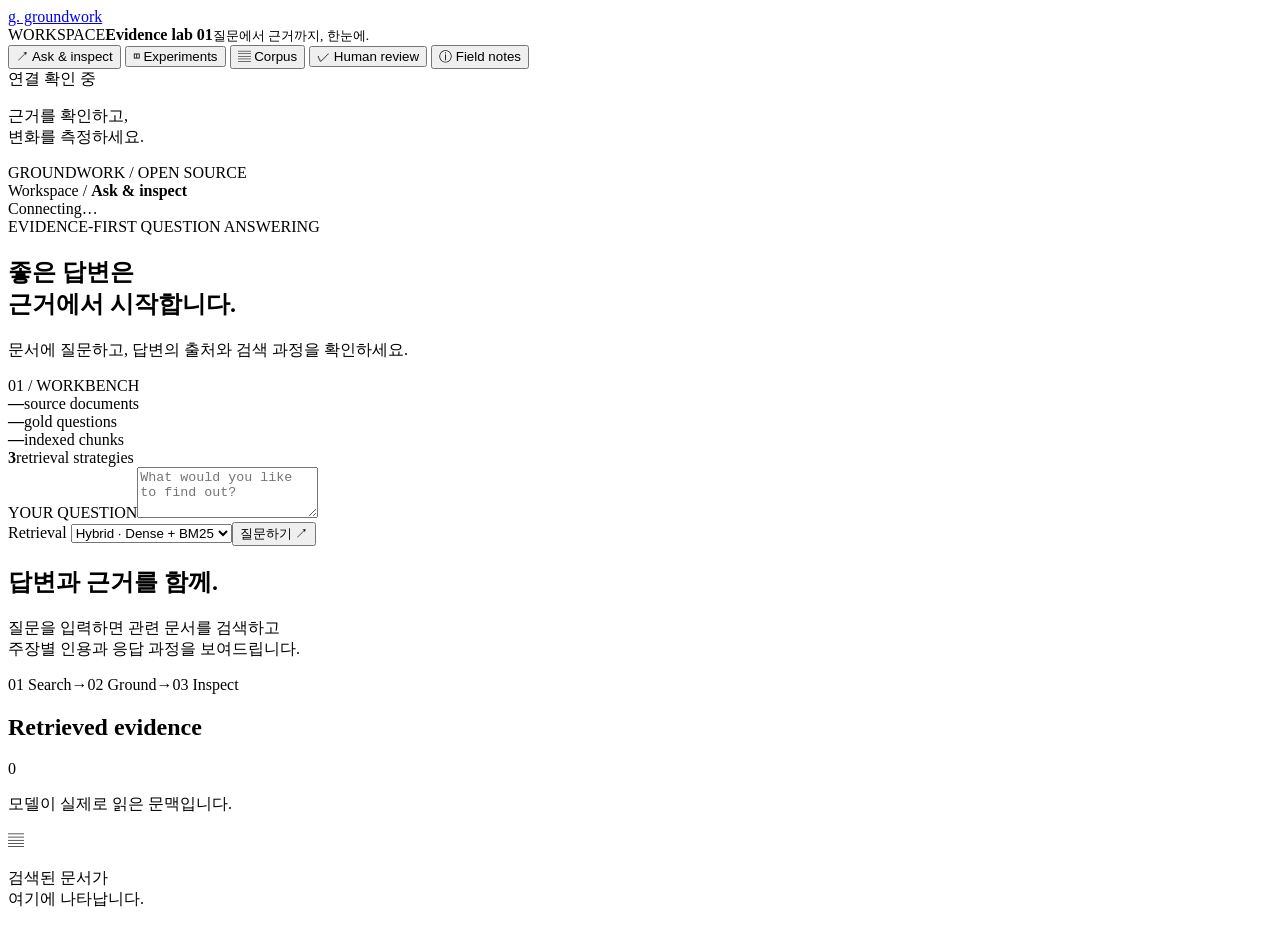
==== src/groundwork/web/index.html @ a8bbdefc "feat: implement evaluation harness and interactive evidence workbench" ====
<!doctype html>
<html lang="ko">
<head>
  <meta charset="utf-8"><meta name="viewport" content="width=device-width, initial-scale=1">
  <meta name="description" content="Ask with evidence. Measure what changes. An inspectable RAG workbench.">
  <title>Groundwork · Evidence workbench</title>
  <link rel="stylesheet" href="/assets/style.css"><script src="/assets/app.js" defer></script>
</head>
<body>
<aside class="sidebar">
  <a class="brand" href="/" aria-label="Groundwork home"><span class="brand-mark">g.</span> groundwork</a>
  <div class="workspace"><span class="eyebrow">WORKSPACE</span><strong>Evidence lab <span class="version">01</span></strong><small>질문에서 근거까지, 한눈에.</small></div>
  <nav aria-label="Main navigation">
    <button class="nav active" data-view="ask"><span>↗</span> Ask & inspect</button>
    <button class="nav" data-view="experiments"><span>◫</span> Experiments</button>
    <button class="nav" data-view="corpus"><span>▤</span> Corpus</button>
    <button class="nav" data-view="review"><span>✓</span> Human review</button>
    <button class="nav" data-view="guide"><span>ⓘ</span> Field notes</button>
  </nav>
  <div class="side-bottom"><div class="connection"><i id="connection-dot"></i><span id="connection-text">연결 확인 중</span></div><p>근거를 확인하고,<br>변화를 측정하세요.</p><span class="eyebrow">GROUNDWORK / OPEN SOURCE</span></div>
</aside>
<main>
  <header class="topbar"><div>Workspace <span>/</span> <b id="breadcrumb">Ask & inspect</b></div><div class="model-tag" id="model-tag">Connecting…</div></header>
  <div class="content">
    <div id="notice" role="status" aria-live="polite" hidden></div>
    <section id="view-ask" class="view">
      <div class="page-heading"><div><div class="eyebrow accent">EVIDENCE-FIRST QUESTION ANSWERING</div><h1>좋은 답변은<br>근거에서 시작합니다<span class="accent">.</span></h1><p class="subtitle">문서에 질문하고, 답변의 출처와 검색 과정을 확인하세요.</p></div><div class="page-index">01 <span>/ WORKBENCH</span></div></div>
      <div class="stats" id="stats"><div><strong>—</strong><span>source documents</span></div><div><strong>—</strong><span>gold questions</span></div><div><strong>—</strong><span>indexed chunks</span></div><div><strong>3</strong><span>retrieval strategies</span></div></div>
      <div class="ask-layout">
        <div>
          <form id="ask-form" class="question-card"><label for="question" class="eyebrow">YOUR QUESTION</label><textarea id="question" rows="3" maxlength="2000" required minlength="3" placeholder="What would you like to find out?"></textarea><div class="question-footer"><label class="select-wrap">Retrieval <select id="query-config"><option value="hybrid">Hybrid · Dense + BM25</option><option value="baseline">Dense · Baseline</option><option value="bm25">BM25 · Lexical</option></select></label><button class="primary" id="ask-button" type="submit">질문하기 <span>↗</span></button></div></form>
          <div class="suggestions" id="suggestions"></div>
          <div id="answer-area" aria-live="polite"><div class="empty-answer"><div class="abstract-mark"><span></span><span></span><span></span></div><h2>답변과 근거를 함께.</h2><p>질문을 입력하면 관련 문서를 검색하고<br>주장별 인용과 응답 과정을 보여드립니다.</p><div class="process"><span>01 Search</span><b>→</b><span>02 Ground</span><b>→</b><span>03 Inspect</span></div></div></div>
        </div>
        <aside class="evidence-panel"><div class="panel-title"><h2>Retrieved evidence</h2><span class="count" id="evidence-count">0</span></div><p class="panel-description">모델이 실제로 읽은 문맥입니다.</p><div id="evidence-list"><div class="empty-evidence"><span>▤</span><p>검색된 문서가<br>여기에 나타납니다.</p></div></div></aside>
      </div>
    </section>
    <section id="view-experiments" class="view" hidden>
      <div class="eyebrow accent">MEASURE BEFORE YOU CHANGE</div><h1>Experiments<span class="accent">.</span></h1><p class="subtitle">같은 질문, 같은 문맥 예산. 검색 방식의 차이를 측정합니다.</p>
      <div class="experiment-grid"><article class="card"><span class="eyebrow">RUN AN EVALUATION</span><h2>재현 가능한 실험</h2><p>전체 질문의 점수와 실패 사례, 모델 및 데이터 버전을 함께 기록합니다.</p><label>Configuration<select id="eval-config"><option value="baseline">Dense baseline</option><option value="hybrid">Hybrid retrieval</option><option value="bm25">BM25 ablation</option></select></label><label>Question split<select id="eval-split"><option value="dev">Development · 설정 검토용</option><option value="test">Test · 최종 비교용</option><option value="all">All · 전체 평가</option></select></label><label class="check"><input type="checkbox" id="eval-judge"> LLM Judge 사용 (별도 설정 필요)</label><div class="actions"><button class="primary" id="run-eval">평가 실행 ↗</button><button class="secondary" id="run-experiment">Before / After 실험</button></div><div id="job-status" aria-live="polite"></div></article><article class="card experiment-note"><span class="eyebrow">WORKING HYPOTHESIS</span><h2>정확한 이름이<br>검색을 바꿀 수 있을까?</h2><p>의미 검색에 BM25를 추가하면 고유명사와 정확한 표현을 놓치는 문제가 줄어들 수 있습니다.</p><div class="strategy"><span>Dense</span><b>+</b><span>BM25</span><b>→</b><strong>RRF</strong></div><p class="fine">생성 모델·프롬프트·청크 수·문맥 예산은 고정합니다. 점수 상승 여부와 함께 악화된 질문도 확인하세요.</p></article></div>
      <div class="section-title"><h2>Run history</h2><button class="text-button" id="refresh-runs">새로고침 ↻</button></div><div id="run-history" class="table-wrap"></div>
      <article class="card comparison-card"><div class="section-title"><h2>Compare runs</h2><span class="eyebrow">PAIRED · TEST SPLIT</span></div><div class="compare-controls"><label>Before<select id="before-run"></select></label><label>After<select id="after-run"></select></label><button class="primary" id="compare-button">비교하기 ↗</button></div><div id="comparison-output"><p class="fine">완료된 두 실행을 선택하세요. 조건이 다른 실험은 비교를 거절합니다.</p></div></article>
      <div id="run-detail"></div>
    </section>
    <section id="view-corpus" class="view" hidden><div class="eyebrow accent">KNOW YOUR SOURCES</div><h1>Corpus<span class="accent">.</span></h1><p class="subtitle">고정된 공개 문서 스냅샷. 원문과 문장 ID까지 확인할 수 있습니다.</p><div class="corpus-toolbar"><label class="search-label" for="corpus-search">문서 검색</label><input id="corpus-search" type="search" placeholder="제목이나 본문 검색…"><button class="secondary" id="rebuild-index">인덱스 준비 ↻</button></div><div class="corpus-meta" id="corpus-meta"></div><div id="corpus-list" class="corpus-grid"></div><div class="pagination"><button class="secondary" id="corpus-prev">← 이전</button><span id="corpus-page"></span><button class="secondary" id="corpus-next">다음 →</button></div></section>
    <section id="view-review" class="view" hidden><div class="eyebrow accent">KEEP HUMAN JUDGMENT IN THE LOOP</div><h1>Human review<span class="accent">.</span></h1><p class="subtitle">정답 기준과 실제 답변을 읽고 채점하세요. Judge 점수는 제출 후 비교합니다.</p><div class="review-controls"><label>Run<select id="review-run"></select></label><label>Question<select id="review-question"></select></label></div><div id="review-content" class="card"><p>완료된 실행을 선택하면 검토할 답변이 표시됩니다.</p></div><form id="review-form" class="card" hidden><label>정답성<select id="human-correctness"><option value="2">2 · 완전히 정확함</option><option value="1">1 · 부분적으로 정확함</option><option value="0">0 · 틀림 / 답변 누락</option></select></label><label class="check"><input type="checkbox" id="human-faithful"> 모든 주장이 인용 근거에 의해 뒷받침됨</label><label>판단 근거<textarea id="human-notes" rows="3" placeholder="누락된 사실이나 잘못된 인용을 기록하세요."></textarea></label><label class="check"><input type="checkbox" id="human-confirm" required> 근거와 답변을 직접 읽고 채점했습니다.</label><button class="primary" type="submit">검토 저장 ↗</button><div id="calibration-result" aria-live="polite"></div></form></section>
    <section id="view-guide" class="view" hidden><div class="eyebrow accent">HOW TO READ THIS WORKBENCH</div><h1>Field notes<span class="accent">.</span></h1><p class="subtitle">숫자가 무엇을 말하고, 무엇을 말하지 못하는지.</p><div class="notes-grid"><article class="card"><span class="eyebrow">01 / RETRIEVAL</span><h2>Evidence recall</h2><p>질문에 필요한 정답 근거 문장 중 검색 결과에 포함된 비율입니다. 여러 문서를 연결하는 질문에는 모든 근거를 찾았는지도 함께 봅니다.</p></article><article class="card"><span class="eyebrow">02 / ANSWER</span><h2>Token F1 ≠ 정답성</h2><p>정답과 답변의 단어 중복입니다. 표현이 달라도 맞는 요약을 낮게 평가할 수 있습니다. 의미적 정답성은 별도 Judge와 사람 검토가 필요합니다.</p></article><article class="card"><span class="eyebrow">03 / CITATIONS</span><h2>인용의 존재와 타당성</h2><p>인용 ID와 원문 구절이 실제로 있는지 자동 검증합니다. 그 구절이 주장을 뒷받침하는지는 Citation Support로 별도 평가합니다.</p></article><article class="card"><span class="eyebrow">04 / ABSTENTION</span><h2>모를 때 답하지 않기</h2><p>답이 없는 질문에서 보류했는지, 답할 수 있는 질문까지 보류하지는 않았는지 함께 측정합니다. 호출 오류는 성공한 보류로 계산하지 않습니다.</p></article><article class="card"><span class="eyebrow">05 / REPRODUCIBILITY</span><h2>실행의 흔적</h2><p>모델 식별자, 데이터·프롬프트 해시, 설정, seed, 검색 근거, 응답을 저장합니다. 외부 API는 동일한 seed에서도 결과가 달라질 수 있습니다.</p></article><article class="card"><span class="eyebrow">06 / LIMITATIONS</span><h2>작은 실험의 범위</h2><p>영문 Wikipedia 기반 40개 질문은 전체 사용 환경을 대표하지 않습니다. 요약 변형은 원 질문과 상관이 있어 통계 분석에서 같은 그룹으로 묶습니다.</p></article></div><div class="footnote">Data: HotpotQA · CC BY-SA 4.0 · Original software: MIT<br>문서 링크는 현재 Wikipedia로 연결되며, 평가는 저장된 과거 스냅샷을 사용합니다.</div></section>
  </div>
</main>
<dialog id="auth-dialog"><form id="auth-form"><h2>Workspace access</h2><p>서버에 설정된 앱 접근 토큰을 입력하세요. 모델 API 키가 아닙니다.</p><label>Access token<input id="access-token" type="password" required autocomplete="off"></label><button class="primary">연결</button></form></dialog>
</body></html>
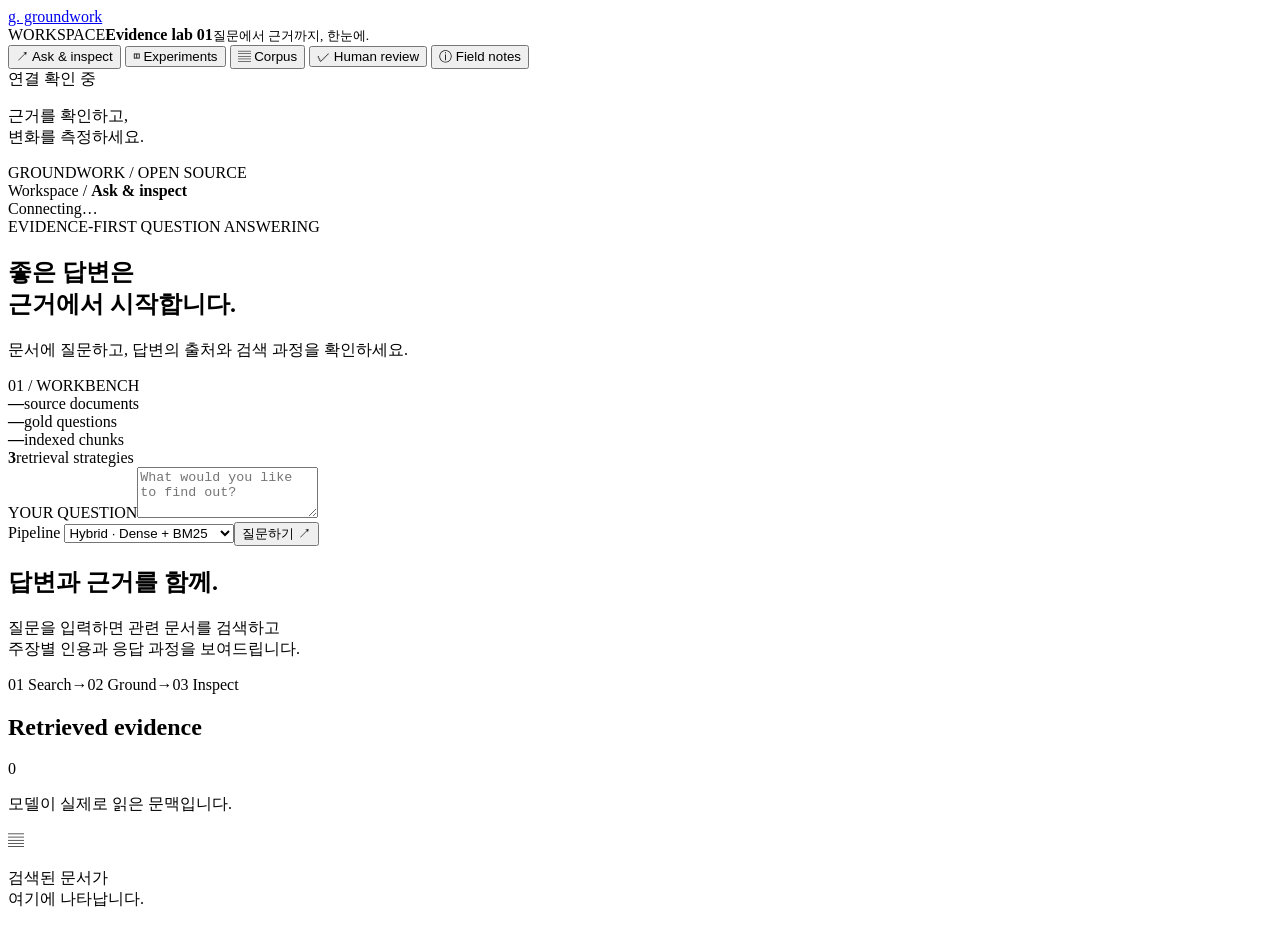
==== commit 0416e778: "feat: add context sufficiency baseline and paired experiment controls" ====
--- a/src/groundwork/web/index.html
+++ b/src/groundwork/web/index.html
@@ -28,7 +28,7 @@
       <div class="stats" id="stats"><div><strong>—</strong><span>source documents</span></div><div><strong>—</strong><span>gold questions</span></div><div><strong>—</strong><span>indexed chunks</span></div><div><strong>3</strong><span>retrieval strategies</span></div></div>
       <div class="ask-layout">
         <div>
-          <form id="ask-form" class="question-card"><label for="question" class="eyebrow">YOUR QUESTION</label><textarea id="question" rows="3" maxlength="2000" required minlength="3" placeholder="What would you like to find out?"></textarea><div class="question-footer"><label class="select-wrap">Retrieval <select id="query-config"><option value="hybrid">Hybrid · Dense + BM25</option><option value="baseline">Dense · Baseline</option><option value="bm25">BM25 · Lexical</option></select></label><button class="primary" id="ask-button" type="submit">질문하기 <span>↗</span></button></div></form>
+          <form id="ask-form" class="question-card"><label for="question" class="eyebrow">YOUR QUESTION</label><textarea id="question" rows="3" maxlength="2000" required minlength="3" placeholder="What would you like to find out?"></textarea><div class="question-footer"><label class="select-wrap">Pipeline <select id="query-config"><option value="hybrid">Hybrid · Dense + BM25</option><option value="baseline">Dense · Baseline</option><option value="bm25">BM25 · Lexical</option><option value="sufficient">Dense + Sufficiency gate</option></select></label><button class="primary" id="ask-button" type="submit">질문하기 <span>↗</span></button></div></form>
           <div class="suggestions" id="suggestions"></div>
           <div id="answer-area" aria-live="polite"><div class="empty-answer"><div class="abstract-mark"><span></span><span></span><span></span></div><h2>답변과 근거를 함께.</h2><p>질문을 입력하면 관련 문서를 검색하고<br>주장별 인용과 응답 과정을 보여드립니다.</p><div class="process"><span>01 Search</span><b>→</b><span>02 Ground</span><b>→</b><span>03 Inspect</span></div></div></div>
         </div>
@@ -36,14 +36,14 @@
       </div>
     </section>
     <section id="view-experiments" class="view" hidden>
-      <div class="eyebrow accent">MEASURE BEFORE YOU CHANGE</div><h1>Experiments<span class="accent">.</span></h1><p class="subtitle">같은 질문, 같은 문맥 예산. 검색 방식의 차이를 측정합니다.</p>
-      <div class="experiment-grid"><article class="card"><span class="eyebrow">RUN AN EVALUATION</span><h2>재현 가능한 실험</h2><p>전체 질문의 점수와 실패 사례, 모델 및 데이터 버전을 함께 기록합니다.</p><label>Configuration<select id="eval-config"><option value="baseline">Dense baseline</option><option value="hybrid">Hybrid retrieval</option><option value="bm25">BM25 ablation</option></select></label><label>Question split<select id="eval-split"><option value="dev">Development · 설정 검토용</option><option value="test">Test · 최종 비교용</option><option value="all">All · 전체 평가</option></select></label><label class="check"><input type="checkbox" id="eval-judge"> LLM Judge 사용 (별도 설정 필요)</label><div class="actions"><button class="primary" id="run-eval">평가 실행 ↗</button><button class="secondary" id="run-experiment">Before / After 실험</button></div><div id="job-status" aria-live="polite"></div></article><article class="card experiment-note"><span class="eyebrow">WORKING HYPOTHESIS</span><h2>정확한 이름이<br>검색을 바꿀 수 있을까?</h2><p>의미 검색에 BM25를 추가하면 고유명사와 정확한 표현을 놓치는 문제가 줄어들 수 있습니다.</p><div class="strategy"><span>Dense</span><b>+</b><span>BM25</span><b>→</b><strong>RRF</strong></div><p class="fine">생성 모델·프롬프트·청크 수·문맥 예산은 고정합니다. 점수 상승 여부와 함께 악화된 질문도 확인하세요.</p></article></div>
+      <div class="eyebrow accent">MEASURE BEFORE YOU CHANGE</div><h1>Experiments<span class="accent">.</span></h1><p class="subtitle">같은 질문, 같은 문맥 예산. 검색과 답변 보류 정책의 차이를 측정합니다.</p>
+      <div class="experiment-grid"><article class="card"><span class="eyebrow">RUN AN EVALUATION</span><h2>재현 가능한 실험</h2><p>전체 질문의 점수와 실패 사례, 모델 및 데이터 버전을 함께 기록합니다.</p><label>Configuration<select id="eval-config"><option value="baseline">Dense baseline</option><option value="hybrid">Hybrid retrieval</option><option value="bm25">BM25 ablation</option><option value="sufficient">Dense + Sufficiency gate</option></select></label><label>Question split<select id="eval-split"><option value="dev">Development · 설정 검토용</option><option value="test">Test · 최종 비교용</option><option value="all">All · 전체 평가</option></select></label><label class="check"><input type="checkbox" id="eval-judge"> LLM Judge 사용 (별도 설정 필요)</label><p class="fine">Before / After는 Dense baseline과 선택한 Configuration을 비교합니다.</p><div class="actions"><button class="primary" id="run-eval">평가 실행 ↗</button><button class="secondary" id="run-experiment">Before / After 실험</button></div><div id="job-status" aria-live="polite"></div></article><article class="card experiment-note"><span class="eyebrow">WORKING HYPOTHESIS</span><h2>근거가 충분할 때<br>답할 수 있을까?</h2><p>Dense + Sufficiency gate는 검색 결과가 질문의 모든 필수 사실을 담았는지 먼저 판단합니다. 부족하면 답변을 보류합니다.</p><div class="strategy"><span>Search</span><b>→</b><span>Check</span><b>→</b><strong>Answer / Abstain</strong></div><p class="fine">판정기는 생성 모델을 한 번 더 호출합니다. 오답 감소와 함께 응답률, 과도한 보류, 추가 비용을 확인하세요. Hybrid 비교도 계속 사용할 수 있습니다.</p></article></div>
       <div class="section-title"><h2>Run history</h2><button class="text-button" id="refresh-runs">새로고침 ↻</button></div><div id="run-history" class="table-wrap"></div>
-      <article class="card comparison-card"><div class="section-title"><h2>Compare runs</h2><span class="eyebrow">PAIRED · TEST SPLIT</span></div><div class="compare-controls"><label>Before<select id="before-run"></select></label><label>After<select id="after-run"></select></label><button class="primary" id="compare-button">비교하기 ↗</button></div><div id="comparison-output"><p class="fine">완료된 두 실행을 선택하세요. 조건이 다른 실험은 비교를 거절합니다.</p></div></article>
+      <article class="card comparison-card"><div class="section-title"><h2>Compare runs</h2><label>Split<select id="compare-split"><option value="dev">Development</option><option value="test">Test (기존 회귀 평가)</option><option value="all">All</option></select></label></div><div class="compare-controls"><label>Before<select id="before-run"></select></label><label>After<select id="after-run"></select></label><button class="primary" id="compare-button">비교하기 ↗</button></div><div id="comparison-output"><p class="fine">완료된 두 실행을 선택하세요. 조건이 다른 실험은 비교를 거절합니다.</p></div></article>
       <div id="run-detail"></div>
     </section>
     <section id="view-corpus" class="view" hidden><div class="eyebrow accent">KNOW YOUR SOURCES</div><h1>Corpus<span class="accent">.</span></h1><p class="subtitle">고정된 공개 문서 스냅샷. 원문과 문장 ID까지 확인할 수 있습니다.</p><div class="corpus-toolbar"><label class="search-label" for="corpus-search">문서 검색</label><input id="corpus-search" type="search" placeholder="제목이나 본문 검색…"><button class="secondary" id="rebuild-index">인덱스 준비 ↻</button></div><div class="corpus-meta" id="corpus-meta"></div><div id="corpus-list" class="corpus-grid"></div><div class="pagination"><button class="secondary" id="corpus-prev">← 이전</button><span id="corpus-page"></span><button class="secondary" id="corpus-next">다음 →</button></div></section>
-    <section id="view-review" class="view" hidden><div class="eyebrow accent">KEEP HUMAN JUDGMENT IN THE LOOP</div><h1>Human review<span class="accent">.</span></h1><p class="subtitle">정답 기준과 실제 답변을 읽고 채점하세요. Judge 점수는 제출 후 비교합니다.</p><div class="review-controls"><label>Run<select id="review-run"></select></label><label>Question<select id="review-question"></select></label></div><div id="review-content" class="card"><p>완료된 실행을 선택하면 검토할 답변이 표시됩니다.</p></div><form id="review-form" class="card" hidden><label>정답성<select id="human-correctness"><option value="2">2 · 완전히 정확함</option><option value="1">1 · 부분적으로 정확함</option><option value="0">0 · 틀림 / 답변 누락</option></select></label><label class="check"><input type="checkbox" id="human-faithful"> 모든 주장이 인용 근거에 의해 뒷받침됨</label><label>판단 근거<textarea id="human-notes" rows="3" placeholder="누락된 사실이나 잘못된 인용을 기록하세요."></textarea></label><label class="check"><input type="checkbox" id="human-confirm" required> 근거와 답변을 직접 읽고 채점했습니다.</label><button class="primary" type="submit">검토 저장 ↗</button><div id="calibration-result" aria-live="polite"></div></form></section>
+    <section id="view-review" class="view" hidden><div class="eyebrow accent">KEEP HUMAN JUDGMENT IN THE LOOP</div><h1>Human review<span class="accent">.</span></h1><p class="subtitle">정답 기준과 실제 답변을 읽고 채점하세요. Judge 점수는 제출 후 비교합니다.</p><div class="review-controls"><label>Run<select id="review-run"></select></label><label>Question<select id="review-question"></select></label></div><div id="review-content" class="card"><p>완료된 실행을 선택하면 검토할 답변이 표시됩니다.</p></div><form id="review-form" class="card" hidden><label>정답성<select id="human-correctness" required><option value="" disabled selected>점수 선택</option><option value="2">2 · 완전히 정확함</option><option value="1">1 · 부분적으로 정확함</option><option value="0">0 · 틀림 / 답변 누락</option></select></label><label class="check"><input type="checkbox" id="human-faithful"> 모든 주장이 인용 근거에 의해 뒷받침됨</label><label>판단 근거<textarea id="human-notes" rows="3" placeholder="누락된 사실이나 잘못된 인용을 기록하세요."></textarea></label><label class="check"><input type="checkbox" id="human-confirm" required> 근거와 답변을 직접 읽고 채점했습니다.</label><button class="primary" type="submit">검토 저장 ↗</button><div id="calibration-result" aria-live="polite"></div></form></section>
     <section id="view-guide" class="view" hidden><div class="eyebrow accent">HOW TO READ THIS WORKBENCH</div><h1>Field notes<span class="accent">.</span></h1><p class="subtitle">숫자가 무엇을 말하고, 무엇을 말하지 못하는지.</p><div class="notes-grid"><article class="card"><span class="eyebrow">01 / RETRIEVAL</span><h2>Evidence recall</h2><p>질문에 필요한 정답 근거 문장 중 검색 결과에 포함된 비율입니다. 여러 문서를 연결하는 질문에는 모든 근거를 찾았는지도 함께 봅니다.</p></article><article class="card"><span class="eyebrow">02 / ANSWER</span><h2>Token F1 ≠ 정답성</h2><p>정답과 답변의 단어 중복입니다. 표현이 달라도 맞는 요약을 낮게 평가할 수 있습니다. 의미적 정답성은 별도 Judge와 사람 검토가 필요합니다.</p></article><article class="card"><span class="eyebrow">03 / CITATIONS</span><h2>인용의 존재와 타당성</h2><p>인용 ID와 원문 구절이 실제로 있는지 자동 검증합니다. 그 구절이 주장을 뒷받침하는지는 Citation Support로 별도 평가합니다.</p></article><article class="card"><span class="eyebrow">04 / ABSTENTION</span><h2>모를 때 답하지 않기</h2><p>답이 없는 질문에서 보류했는지, 답할 수 있는 질문까지 보류하지는 않았는지 함께 측정합니다. 호출 오류는 성공한 보류로 계산하지 않습니다.</p></article><article class="card"><span class="eyebrow">05 / REPRODUCIBILITY</span><h2>실행의 흔적</h2><p>모델 식별자, 데이터·프롬프트 해시, 설정, seed, 검색 근거, 응답을 저장합니다. 외부 API는 동일한 seed에서도 결과가 달라질 수 있습니다.</p></article><article class="card"><span class="eyebrow">06 / LIMITATIONS</span><h2>작은 실험의 범위</h2><p>영문 Wikipedia 기반 40개 질문은 전체 사용 환경을 대표하지 않습니다. 요약 변형은 원 질문과 상관이 있어 통계 분석에서 같은 그룹으로 묶습니다.</p></article></div><div class="footnote">Data: HotpotQA · CC BY-SA 4.0 · Original software: MIT<br>문서 링크는 현재 Wikipedia로 연결되며, 평가는 저장된 과거 스냅샷을 사용합니다.</div></section>
   </div>
 </main>
